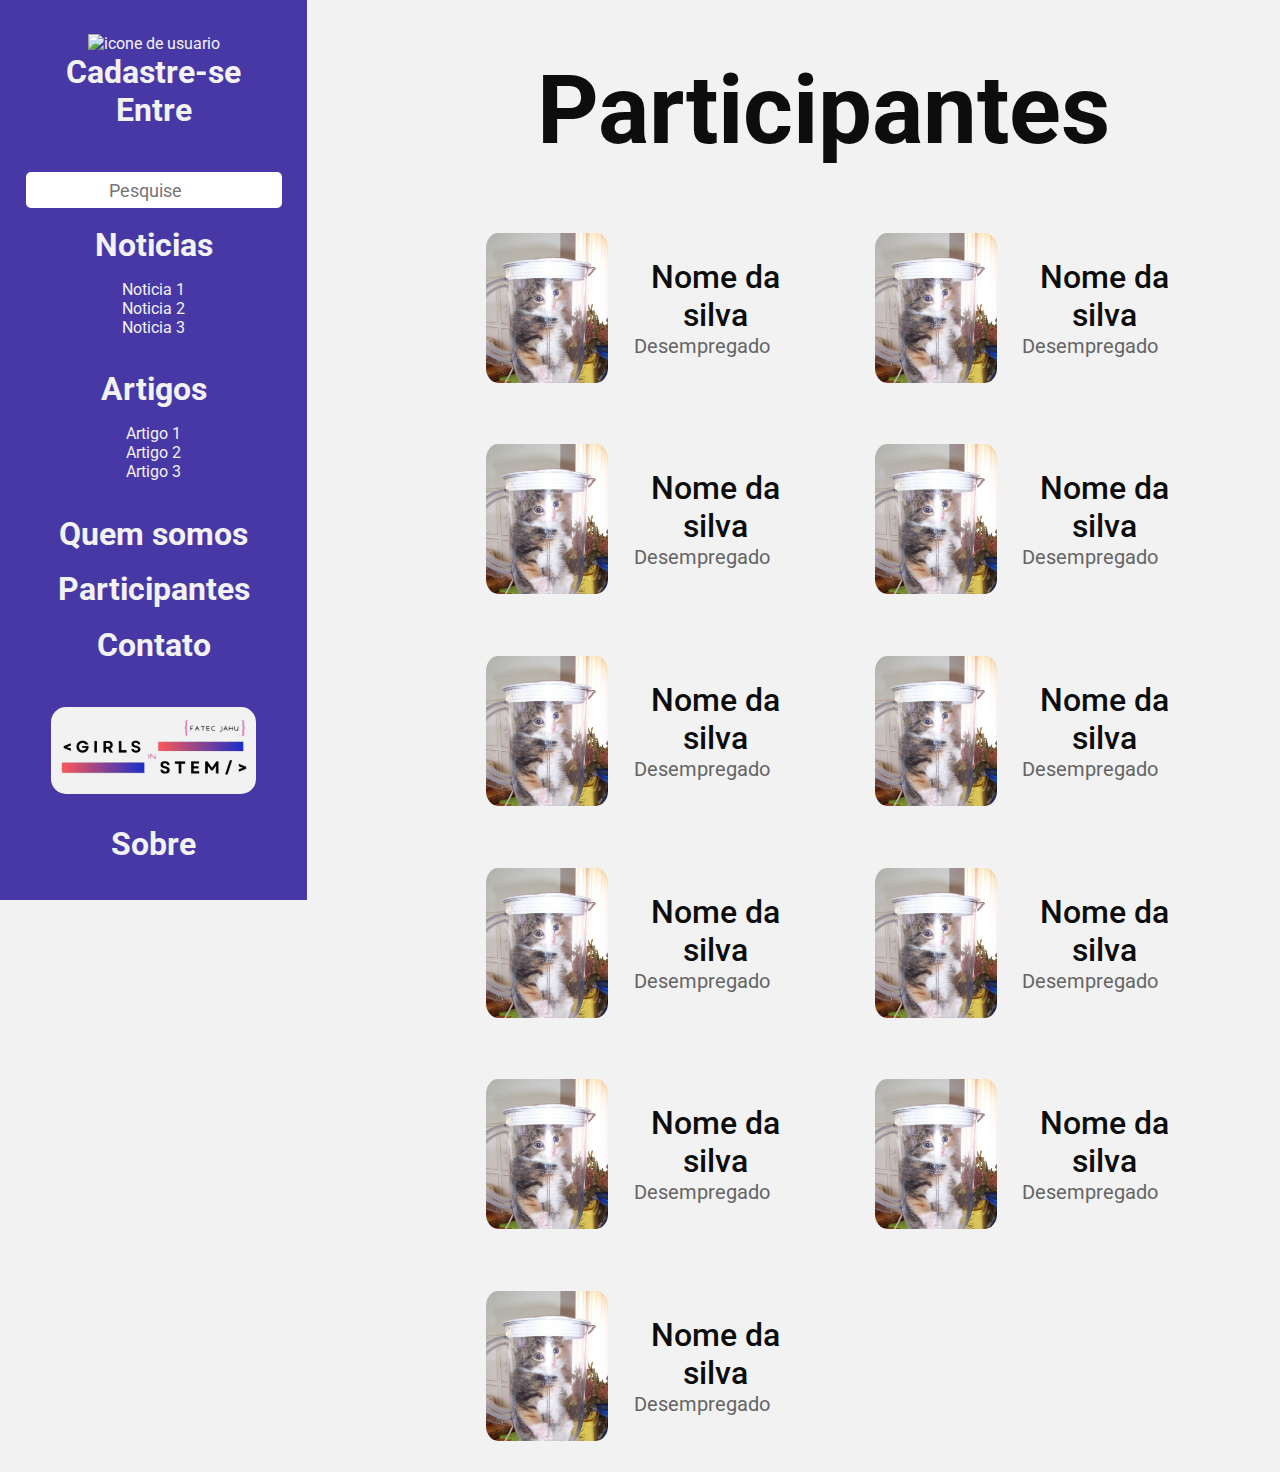
==== participantes.html @ 4938f650 "criada pagina de participantes" ====
<!DOCTYPE html>
<html lang="pt-br">
<head>
    <meta charset="UTF-8">
    <meta name="viewport" content="width=device-width, initial-scale=1.0">
    <link rel="stylesheet" href="css/style.css">
    <title>Participantes</title>
</head>
<body>

    <nav class="menu">
        <!--Aqui estao as partes relacionadas aos logins-->
        <div class="menu-cadastro">
            <!--esta div tera o icone do usuraio-->
            <a href="perfil.html">
                <img src="img/account.svg" alt="icone de usuario">
            </a>
            <div>
                <a href="cadastro.html" class="menu-titulo">
                    Cadastre-se
                </a>
            </div>
            <div>
                <a href="login.html" class="menu-titulo">
                    Entre
                </a>
            </div>
        </div>

        <div class="menu-pesquisa">
            <input type="search" name="" id="pesquisa" aria-label="Pesquisar" placeholder="Pesquise">
        </div>

        <div>
            <div class="menu-titulo">Noticias</div>
            <ul>
                <li><a href="index.html">Noticia 1</a></li>
                <li><a href="index.html">Noticia 2</a></li>
                <li><a href="index.html">Noticia 3</a></li>
            </ul>
        </div>

        <div>

            <div class="menu-titulo">Artigos</div>

            <ul>
                <li><a href="index.html">Artigo 1</a></li>
                <li><a href="index.html">Artigo 2</a></li>
                <li><a href="index.html">Artigo 3</a></li>
            </ul>
            
        </div>

        <div>
            <a href="quem-somos.html" class="menu-titulo">Quem somos</a>
        </div>

        <div>
            <a href="participantes.html" class="menu-titulo">Participantes</a>
        </div>

        <div>
            <a href="contato.html" class="menu-titulo">Contato</a>
        </div>

        <!--esta div recebera a logo do projeto-->
        <a href="sobre.html" class="menu-logo">
            <div>
                <img src="img/logo_girlsInSTEM_out2024.png" alt="logo do projeto Girls in STEM">
            </div>
            <div class="menu-titulo">Sobre</div>
        </a>
    </nav>

    <div class="conteudo">
        <div class="cont-titulo">
            <h1>Participantes</h1>
        </div>

        <div class="lista-participantes">
            <ul>
                <li>
                    <div class="lista-participantes-img-crop"><img src="img/foto-teste.jpg" alt="" class="lista-participantes-img"></div>
                    <div class="lista-participantes-texto">
                        <div class="lista-participantes-nome">Nome da silva</div>
                        <div class="lista-participantes-ocupacao">Desempregado</div>
                    </div>
                </li>
                <li>
                    <div class="lista-participantes-img-crop"><img src="img/foto-teste.jpg" alt="" class="lista-participantes-img"></div>
                    <div class="lista-participantes-texto">
                        <div class="lista-participantes-nome">Nome da silva</div>
                        <div class="lista-participantes-ocupacao">Desempregado</div>
                    </div>
                </li>
                <li>
                    <div class="lista-participantes-img-crop"><img src="img/foto-teste.jpg" alt="" class="lista-participantes-img"></div>
                    <div class="lista-participantes-texto">
                        <div class="lista-participantes-nome">Nome da silva</div>
                        <div class="lista-participantes-ocupacao">Desempregado</div>
                    </div>
                </li>
                <li>
                    <div class="lista-participantes-img-crop"><img src="img/foto-teste.jpg" alt="" class="lista-participantes-img"></div>
                    <div class="lista-participantes-texto">
                        <div class="lista-participantes-nome">Nome da silva</div>
                        <div class="lista-participantes-ocupacao">Desempregado</div>
                    </div>
                </li>
                <li>
                    <div class="lista-participantes-img-crop"><img src="img/foto-teste.jpg" alt="" class="lista-participantes-img"></div>
                    <div class="lista-participantes-texto">
                        <div class="lista-participantes-nome">Nome da silva</div>
                        <div class="lista-participantes-ocupacao">Desempregado</div>
                    </div>
                </li>
                <li>
                    <div class="lista-participantes-img-crop"><img src="img/foto-teste.jpg" alt="" class="lista-participantes-img"></div>
                    <div class="lista-participantes-texto">
                        <div class="lista-participantes-nome">Nome da silva</div>
                        <div class="lista-participantes-ocupacao">Desempregado</div>
                    </div>
                </li>
                <li>
                    <div class="lista-participantes-img-crop"><img src="img/foto-teste.jpg" alt="" class="lista-participantes-img"></div>
                    <div class="lista-participantes-texto">
                        <div class="lista-participantes-nome">Nome da silva</div>
                        <div class="lista-participantes-ocupacao">Desempregado</div>
                    </div>
                </li>
                <li>
                    <div class="lista-participantes-img-crop"><img src="img/foto-teste.jpg" alt="" class="lista-participantes-img"></div>
                    <div class="lista-participantes-texto">
                        <div class="lista-participantes-nome">Nome da silva</div>
                        <div class="lista-participantes-ocupacao">Desempregado</div>
                    </div>
                </li>
                <li>
                    <div class="lista-participantes-img-crop"><img src="img/foto-teste.jpg" alt="" class="lista-participantes-img"></div>
                    <div class="lista-participantes-texto">
                        <div class="lista-participantes-nome">Nome da silva</div>
                        <div class="lista-participantes-ocupacao">Desempregado</div>
                    </div>
                </li>
                <li>
                    <div class="lista-participantes-img-crop"><img src="img/foto-teste.jpg" alt="" class="lista-participantes-img"></div>
                    <div class="lista-participantes-texto">
                        <div class="lista-participantes-nome">Nome da silva</div>
                        <div class="lista-participantes-ocupacao">Desempregado</div>
                    </div>
                </li>
                <li>
                    <div class="lista-participantes-img-crop"><img src="img/foto-teste.jpg" alt="" class="lista-participantes-img"></div>
                    <div class="lista-participantes-texto">
                        <div class="lista-participantes-nome">Nome da silva</div>
                        <div class="lista-participantes-ocupacao">Desempregado</div>
                    </div>
                </li>
            </ul>
        </div>
    </div>

</body>
</html>
---- css/style.css ----
@import url('https://fonts.googleapis.com/css2?family=Roboto:ital,wght@0,100;0,300;0,400;0,500;0,700;0,900;1,100;1,300;1,400;1,500;1,700;1,900&display=swap');

* {
    font-family: 'Roboto', sans-serif;
    text-align: center;
}

html {
    height: 100%;
    width: 100%;
}

body {
    display: flex;
    margin: 0;
    background-color: #F2F2F2;
}

a, a:link, a:visited, a:active {
    text-decoration: none;
}

a:visited {
    color: black;
}

nav li {
    list-style: none;
}

.menu {
    background-color: #4738A6;
    color: #F2F2F2;
    display: flex;
    flex-direction: column;
    flex: 0.5;
    justify-content: space-around;
    font-size: 16px;
    position: sticky;
    position: -webkit-sticky;
    top: 0;
    height: 100vh;
    width: 20vw;
    padding: 0 2vw;
}

.menu a{
    color: #F2F2F2;
}

.menu ul {
    padding: 0;
}

.menu-cadastro a img{
    width: 4vw;
    height: 4vw;
}

.menu-titulo {
    font-weight: bold;
    font-size: 32px;
    margin-bottom: 0.2vw;
}

.menu-subtitulo {
    font-weight: bold;
    font-size: 18px;
}

.menu-pesquisa  #pesquisa{
    border-radius: 5px;
    border: 0;
    padding: 18px 12px;
    font-size: 18px;
    height: 0.5vh;
    width: 20vw;
}

.menu-cadastro {
    margin: 2vw 0;
}

.menu-logo{
    margin: 2vw 0;
}

.menu-logo img {
    width: 16vw;
    height: auto;
    margin-bottom: 3vh;
    background-color: #f2f2f2;
    border-top-left-radius: 15px;
    border-top-right-radius: 15px;
    border-bottom-left-radius: 15px;
    border-bottom-right-radius: 15px;
}

.conteudo {
    display: flex;
    flex-direction: column;
    flex: 3;
    margin: 0 10vw;
    background-color: #F2F2F2;
    color: #0D0D0D;
}

.conteudo p {
    font-size: 20px;
    text-align: left;
}

.conteudo ul {
    margin: 0;
}

.conteudo ul li {
    font-size: 20px;
    text-align: left;
}

.cont-titulo {
    margin-top: 6vh;
    margin-bottom: 4vh;
    font-size: 48px;
}

.cont-titulo h1 {
    margin: 0;
}

.cont-subtitulo {
    font-size: 32px;
    margin-top: 3vh;
    margin-bottom: 2vh;
}

.cont-img {
    width: 50vw;
    height: auto;
}

.autor {
    display: flex;
    flex-direction: row;
    justify-content: center;
    color: #656565;
}

.autor a, .autor a:link, .autor a:visited, .autor a:active {
    text-decoration: none;
    color: #656565;
}

.nome-autor {
    margin: auto 0;
}
.img-subtitulo {
    margin: 0;
    width: 32px;
    height: auto;
}

.lista-participantes {
    display: flex;
    justify-content: center;
}

.lista-participantes ul {
    display: grid;
    grid-template-columns: repeat(2,1fr);
    list-style-type: none;
    padding: 0;
}

.lista-participantes ul li {
    display: flex;
    margin: 2vh 2vw;
}

.lista-participantes-texto {
    margin: auto;
}

.lista-participantes-nome {
    font-size: 32px;
    font-weight: 500;
}

.lista-participantes-ocupacao {
    font-size: 20px;
    text-align: left;
    color: #656565;
}

.lista-participantes-img {
    width: 150px;
    height: auto;
}

.lista-participantes-img-crop {
    width: 150px;
    height: 150px;
    overflow: hidden;
    border-radius: 10%;
    margin: 1vw 2vw;
}

.img-perfil {
    width: 500px;
    height: auto;
}

.img-perfil-crop {
    width: 500px;
    height: 500px;
    overflow: hidden;
    border-radius: 10%;
    margin: 5vh auto;
}

.perfil-titulo {
    margin-top: 6vh;
    margin-bottom: 4vh;
    font-size: 32px;
}

.perfil-titulo h1 {
    margin: 0;
}

.lista-salvos {
    display: flex;
    flex-direction: column;
    margin-bottom: 40px;
}

.lista-salvos ul {
    display: grid;
    text-align: center;
    justify-self: center;
    grid-template-columns: repeat(2,1fr);
    list-style-type: none;
    padding: 0;
}

.lista-salvos ul li {
    background-color: #B9B9B9;
    border-radius: 30px;
    margin: 0 2vw ;
}

.lista-salvos ul li ul {
    grid-template-columns: repeat(1,1fr);
    list-style-type: disc;
    margin: 24px 0;
}

.lista-salvos ul li ul li {
    margin: 10px 40px;
}

.lista-salvos h2 {
    font-weight: 500;
    margin-top: 0;
}
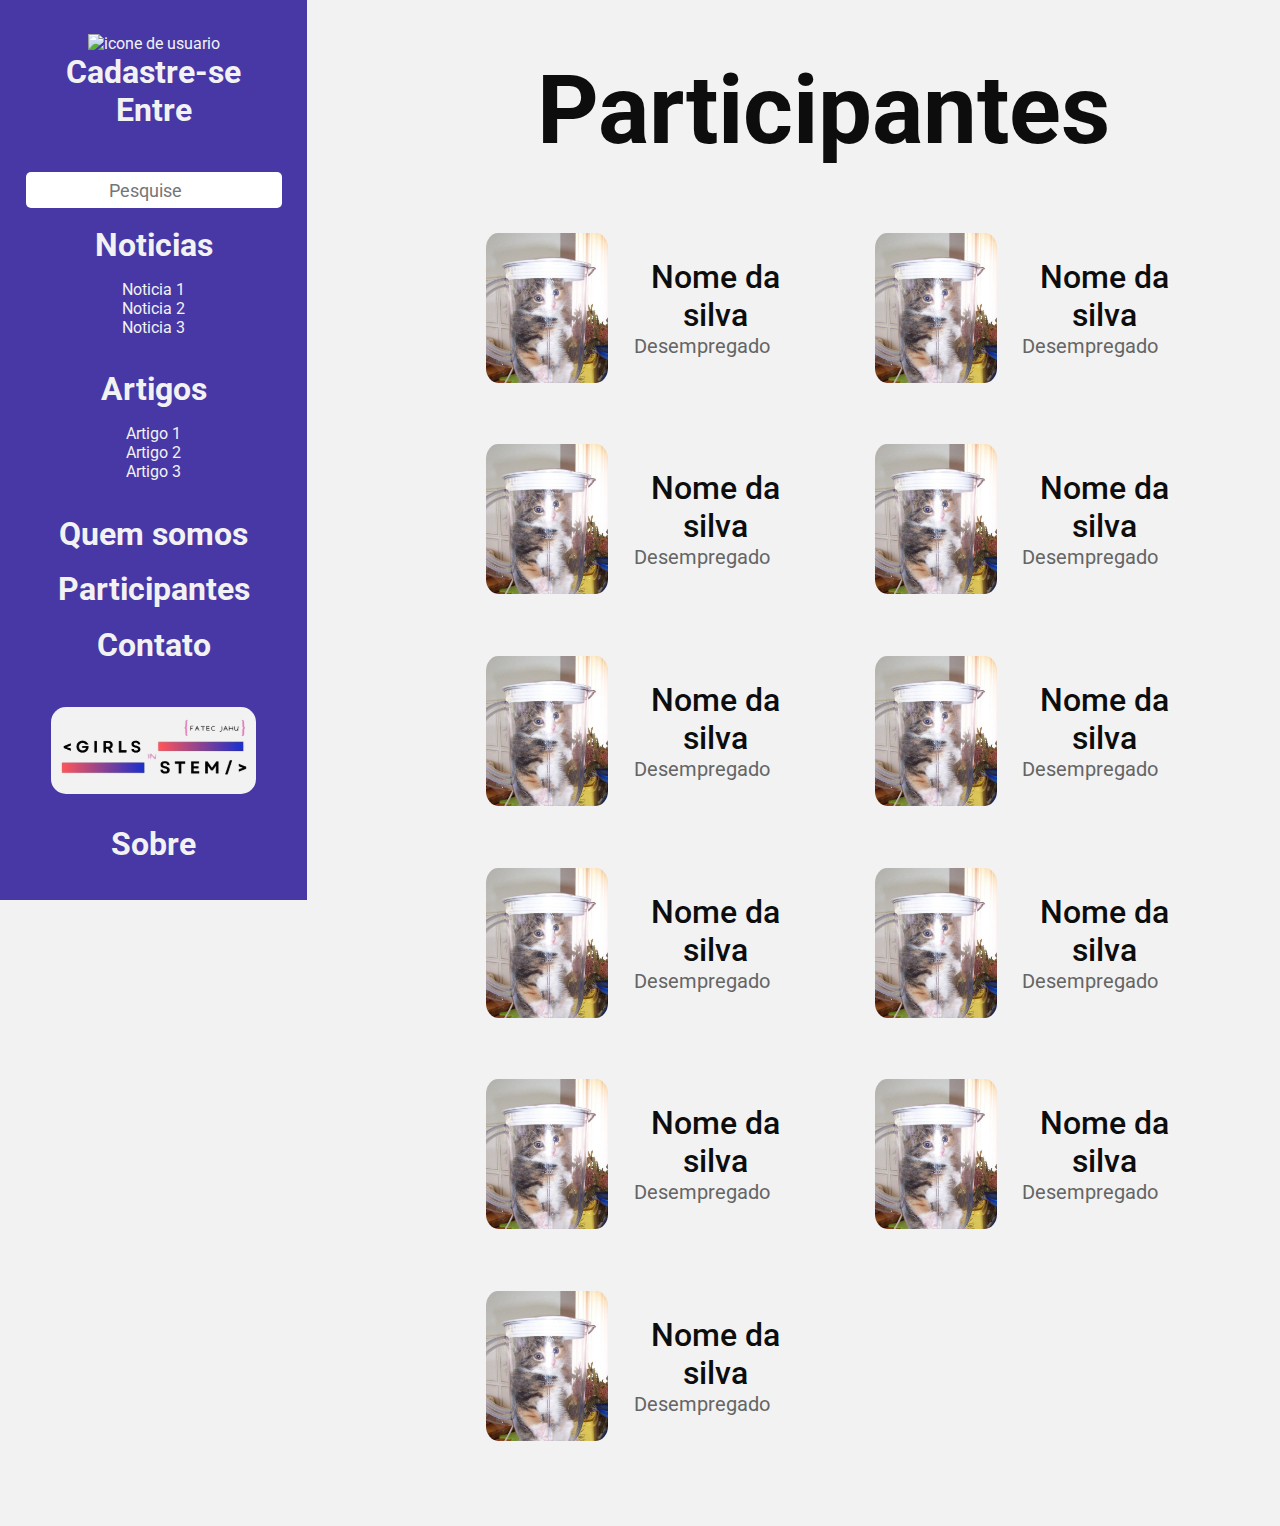
==== commit 31e632a3: "feita pagina participantes" ====
--- a/participantes.html
+++ b/participantes.html
@@ -16,12 +16,12 @@
                 <img src="img/account.svg" alt="icone de usuario">
             </a>
             <div>
-                <a href="cadastro.html" class="menu-titulo">
+                <a href="forms/cadastro.html" class="menu-titulo">
                     Cadastre-se
                 </a>
             </div>
             <div>
-                <a href="login.html" class="menu-titulo">
+                <a href="forms/login.html" class="menu-titulo">
                     Entre
                 </a>
             </div>
@@ -61,7 +61,7 @@
         </div>
 
         <div>
-            <a href="contato.html" class="menu-titulo">Contato</a>
+            <a href="forms/contato.html" class="menu-titulo">Contato</a>
         </div>
 
         <!--esta div recebera a logo do projeto-->
--- a/css/style.css
+++ b/css/style.css
@@ -103,6 +103,7 @@
     margin: 0 10vw;
     background-color: #F2F2F2;
     color: #0D0D0D;
+    margin-bottom: 6vh;
 }
 
 .conteudo p {
@@ -263,4 +264,103 @@
 .lista-salvos h2 {
     font-weight: 500;
     margin-top: 0;
+}
+
+.QS-card {
+    display: flex;
+}
+
+.QS-card-img {
+    width: 200px;
+    height: auto;
+}
+
+.QS-card-img-crop {
+    width: 200px;
+    height: 200px;
+    overflow: hidden;
+    border-radius: 10%;
+    margin: 6vh;
+}
+
+.QS-card-text {
+    margin: auto;
+    margin-left: 0;
+}
+
+.QS-card-text-nome {
+    font-size: 48px;
+    font-weight: 500;
+}
+
+.QS-card-text-ocupacao {
+    font-size: 24px;
+    text-align: left;
+    color: #656565;
+    margin-left: 1px;
+}
+
+.formulario{
+    background-color: #4738A6;
+    color: #0D0D0D;
+    display: flex;
+    width: 100vw;
+    height: 100vh;
+}
+
+.formulario-titulo {
+    font-size: 64px;
+    font-weight: bolder;
+}
+
+.formulario label, .formulario input {
+    display: block;
+    text-align: left;
+    font-size: 24px;
+}
+
+.formulario input {
+    background-color: #B9B9B9;
+    border: 0;
+    border-radius: 10px;
+    min-width: 30vw;
+}
+
+.formulario-conjunto {
+    margin: 1vw 2vw;
+}
+
+.formulario-bloco {
+    background-color: #f2f2f2;
+    margin: auto;
+    padding: 3vw;
+    border-radius: 15px;
+}
+
+#formulario-contato-msg {
+    min-height: 20vh;
+}
+
+.formulario button {
+    font-size: 24px;
+    font-weight: bolder;
+    background-color: #4738A6;
+    color: #F2F2F2;
+    border: 4px solid #4738A6;
+    border-radius: 10px;
+    padding: 10px 40px;
+}
+
+.formulario button:hover{
+    background-color: #F2F2F2;
+    color: #4738A6;
+    border: 4px solid #4738A6;
+    border-radius: 10px;
+}
+
+.formulario-botoes {
+    display: flex;
+    justify-content: space-between;
+    padding: 0 2vw;
+    margin-top: 2vw;
 }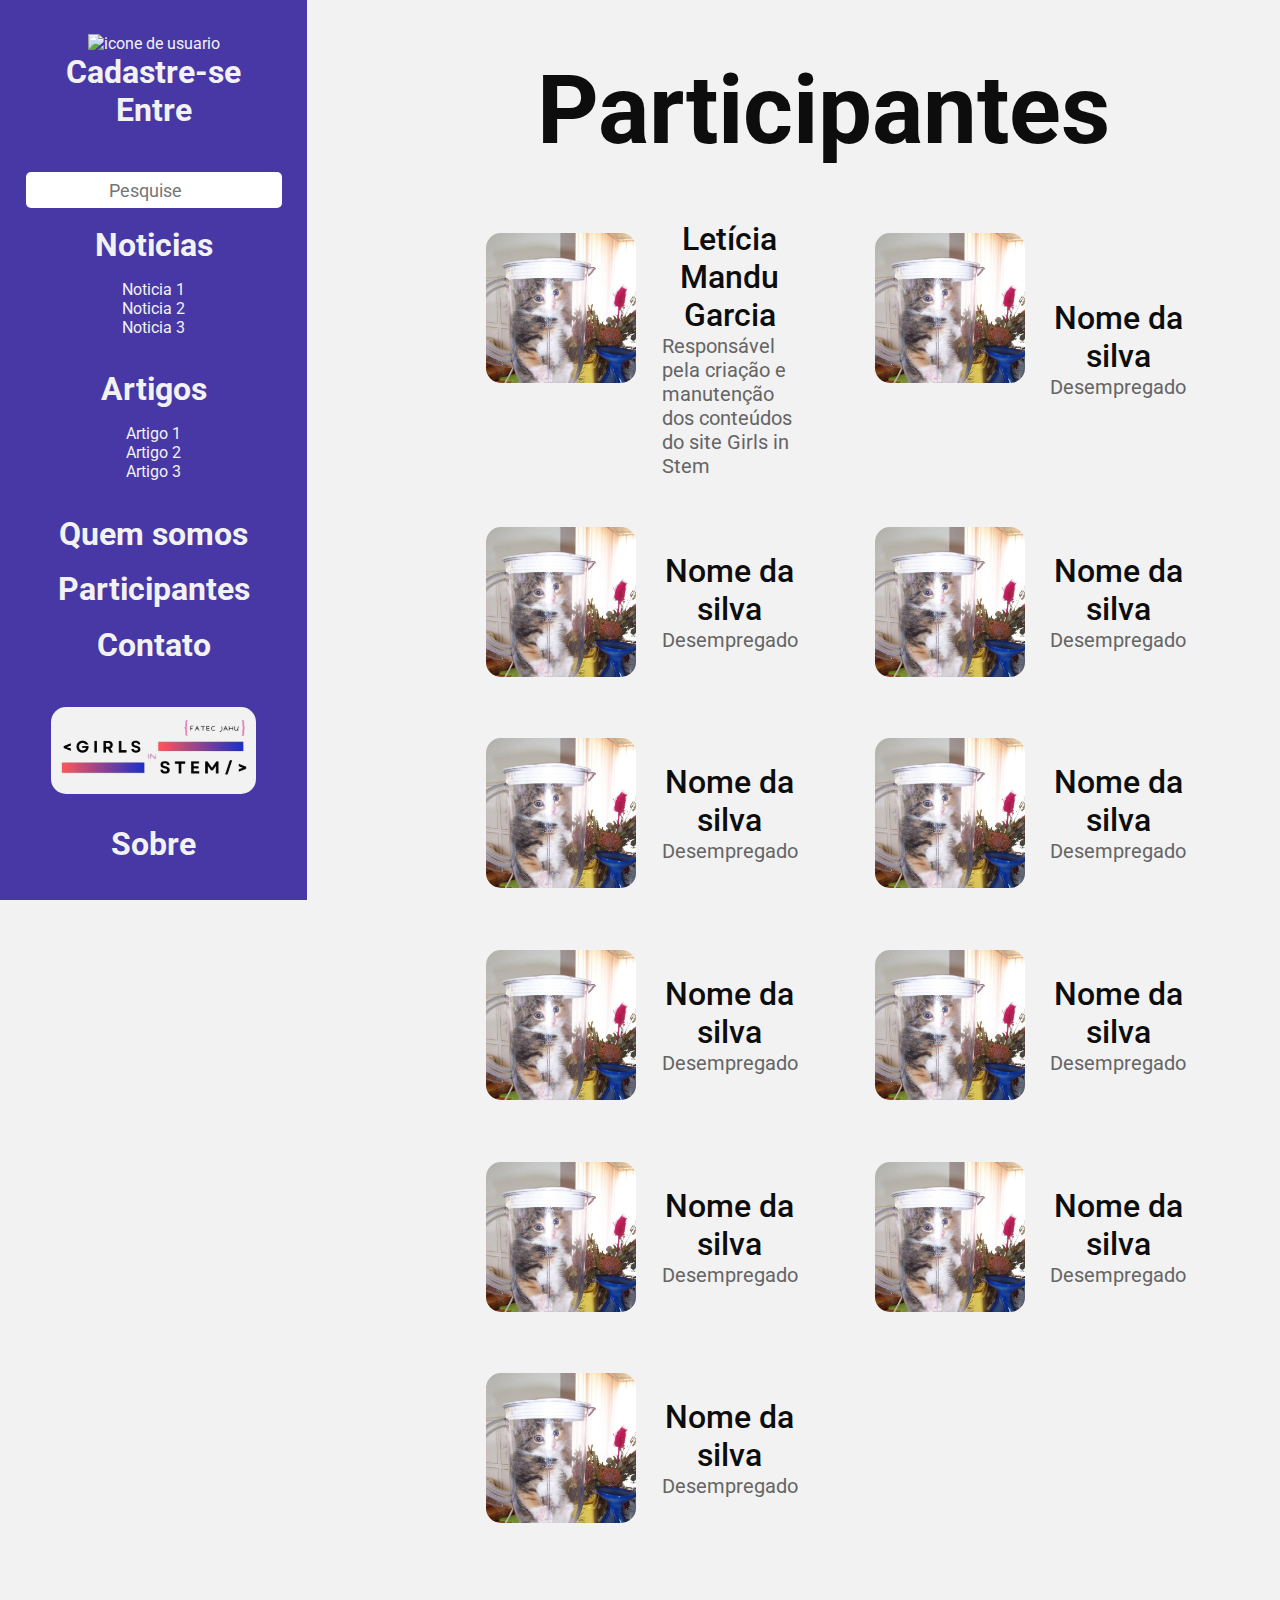
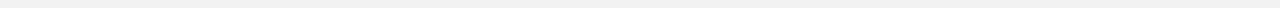
==== commit 2a99b2f0: "ajustes" ====
--- a/participantes.html
+++ b/participantes.html
@@ -83,8 +83,8 @@
                 <li>
                     <div class="lista-participantes-img-crop"><img src="img/foto-teste.jpg" alt="" class="lista-participantes-img"></div>
                     <div class="lista-participantes-texto">
-                        <div class="lista-participantes-nome">Nome da silva</div>
-                        <div class="lista-participantes-ocupacao">Desempregado</div>
+                        <div class="lista-participantes-nome">Letícia Mandu Garcia</div>
+                        <div class="lista-participantes-ocupacao">Responsável pela criação e manutenção dos conteúdos do site Girls in Stem</div>
                     </div>
                 </li>
                 <li>
--- a/css/style.css
+++ b/css/style.css
@@ -201,6 +201,7 @@
 
 .lista-participantes-img-crop {
     width: 150px;
+    min-width: 150px;
     height: 150px;
     overflow: hidden;
     border-radius: 10%;
@@ -268,19 +269,24 @@
 
 .QS-card {
     display: flex;
+    text-align: left;
 }
 
 .QS-card-img {
     width: 200px;
-    height: auto;
+    min-width: 200px;
+    height: auto;
+    background-color: #F25764;
 }
 
 .QS-card-img-crop {
     width: 200px;
+    min-width: 200px;
     height: 200px;
     overflow: hidden;
     border-radius: 10%;
     margin: 6vh;
+    background-color: #F25764;
 }
 
 .QS-card-text {
